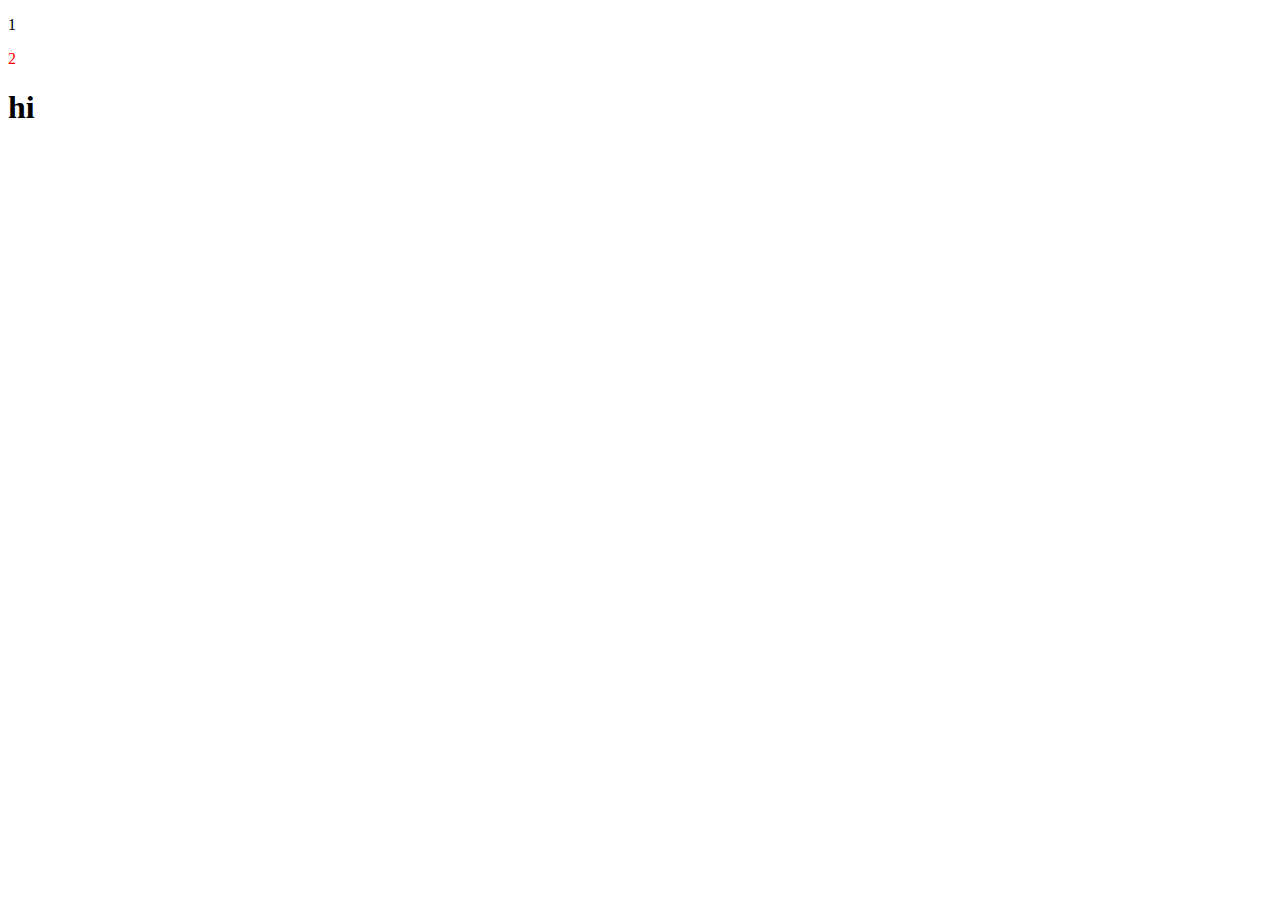
==== intex.html @ ccf89b5f "faylar ochildi" ====
<!DOCTYPE html>
<html lang="en">
<head>
    <meta charset="UTF-8">
    <meta name="viewport" content="width=device-width, initial-scale=1.0">
    <title>Document</title>
    <link rel="stylesheet" href="./styles/style.css">
</head>
<body>
   <div class="block">
    <p class="abs">
        1

    </p>
    <p>2</p>
    <h1>hi</h1>
   </div>
</body>
</html>
---- styles/style.css ----
.block .abs + p{
    color: red;
}
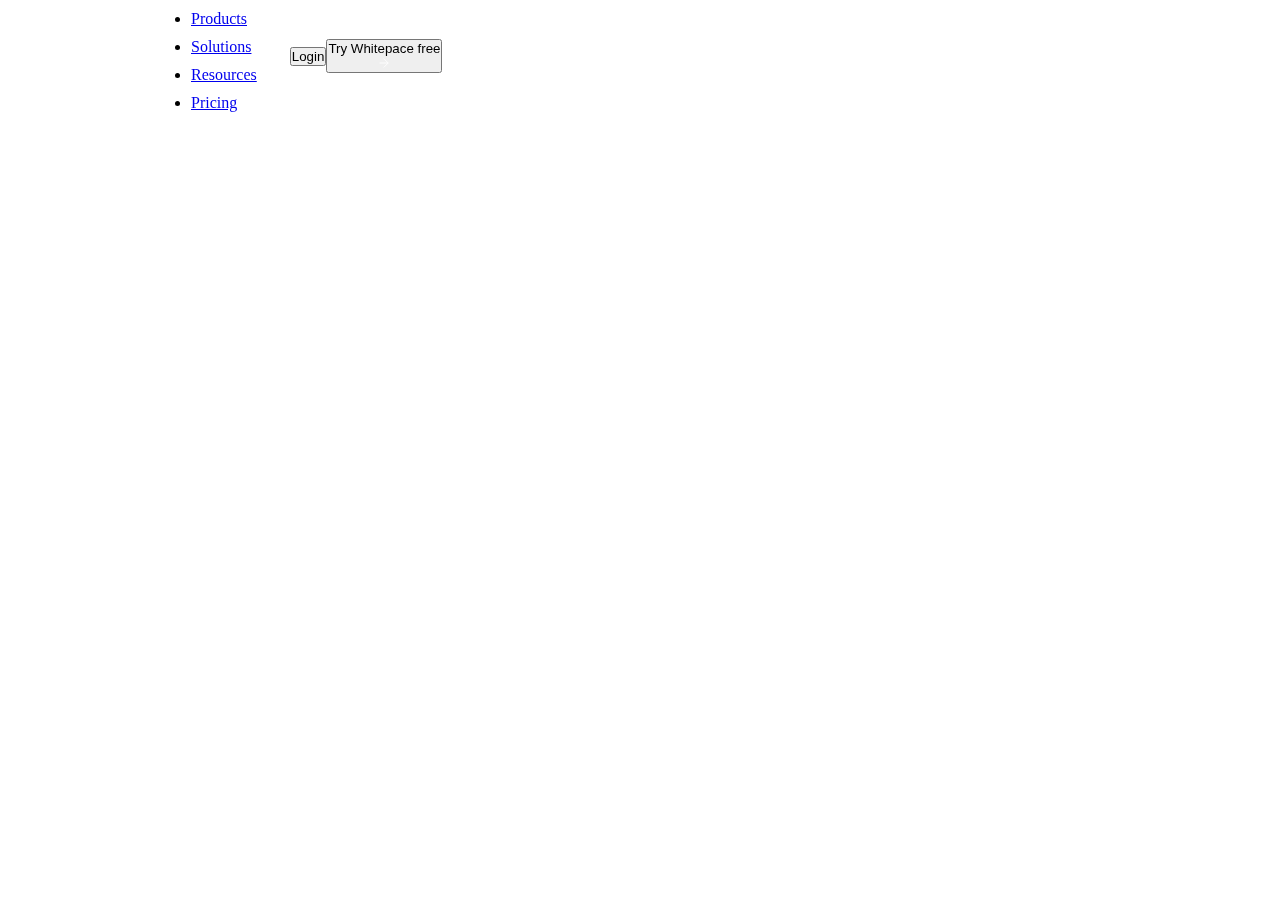
==== commit 8e22a352: "faylar ulandi" ====
--- a/intex.html
+++ b/intex.html
@@ -7,13 +7,37 @@
     <link rel="stylesheet" href="./styles/style.css">
 </head>
 <body>
-   <div class="block">
-    <p class="abs">
-        1
-
-    </p>
-    <p>2</p>
-    <h1>hi</h1>
-   </div>
+    <main>
+        <header class="container header_container">
+            <a href="#">
+                <img src="./images/Logo.svg" alt="logo" width="191" height="34">
+            </a>
+            <nav>
+                <ul>
+                    <li>
+                        <a href="#">Products</a>
+                        <img src="./images/Down Arrow.png" alt="vektor" width="29" height="24">
+                    </li>
+                    <li>
+                        <a href="#">Solutions</a>
+                        <img src="./images/Down Arrow.png" alt="vektor" width="29" height="24">
+                    </li>
+                    <li>
+                        <a href="#">Resources</a>
+                        <img src="./images/Down Arrow.png" alt="vektor" width="29" height="24">
+                    </li>
+                    <li>
+                        <a href="#">Pricing</a>
+                        <img src="./images/Down Arrow.png" alt="vektor" width="29" height="24">
+                    </li>
+                </ul>
+            </nav>
+            <button class="button button1">Login</button>
+            <button class="button button2">
+                <p class="button_text">Try Whitepace free</p>
+                <img src="./images/Icon.svg" alt="icon" width="10" height="10">
+            </button>
+        </header>
+    </main>
 </body>
 </html>--- a/styles/style.css
+++ b/styles/style.css
@@ -1,4 +1,19 @@
+* {
+    margin: 0;
+    padding: 0;
+    box-sizing: border-box;
+}
+body {
+    font-family: 'Inter';
+}
+.container {
+    max-width: 1440px;
+    width: 100%;
+    margin: 0 auto;
 
-.block .abs + p{
-    color: red;
+}
+.header_container {
+    display: flex;
+    align-items: center;
+    position: fixed;
 }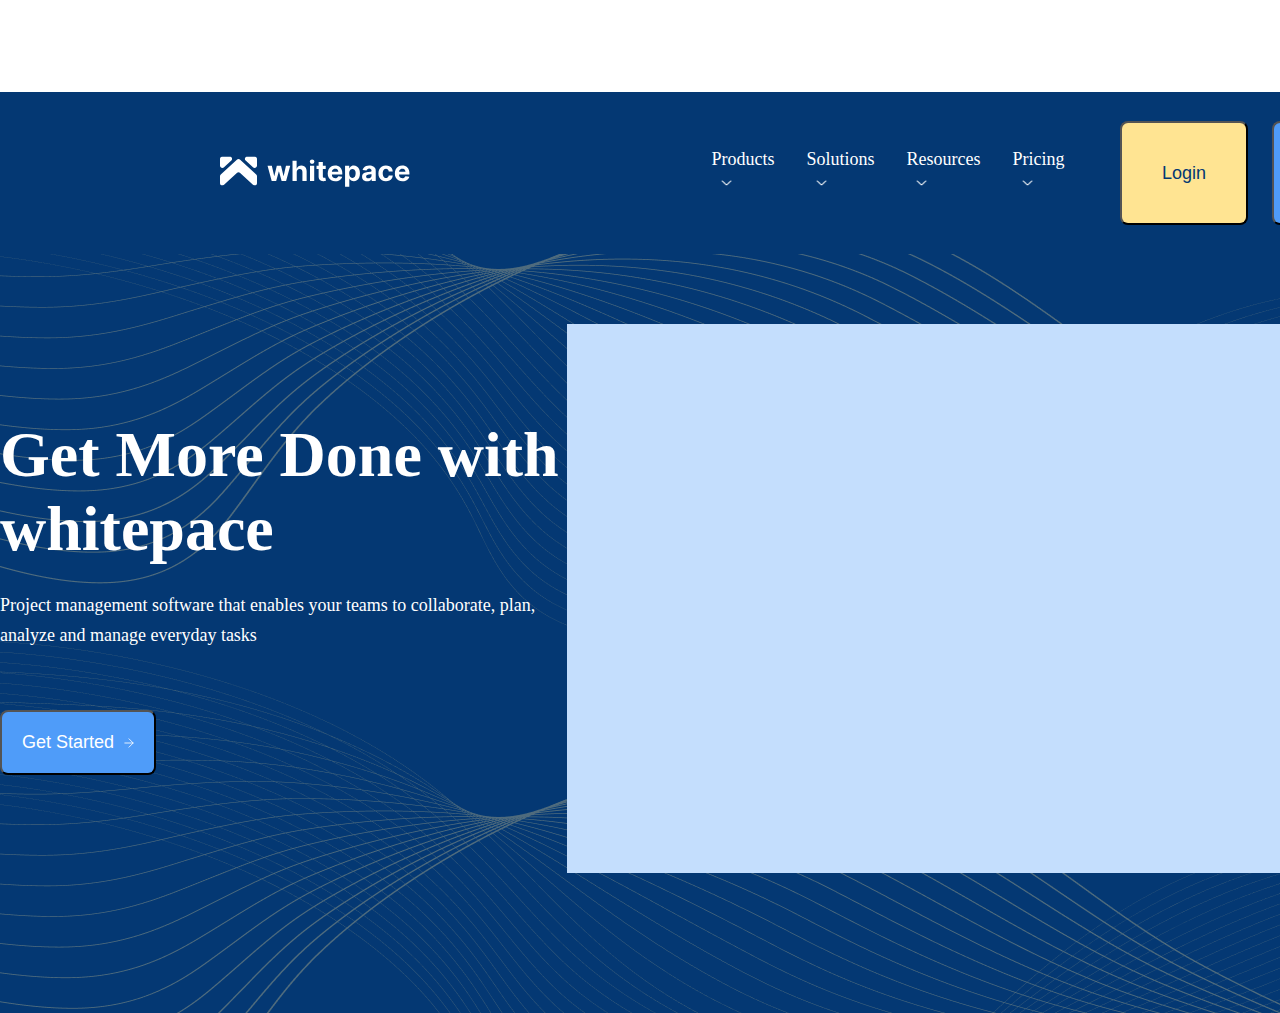
==== commit 59fa6fa0: "tugalanmoqda" ====
--- a/intex.html
+++ b/intex.html
@@ -8,7 +8,7 @@
 </head>
 <body>
     <main>
-        <header class="container header_container">
+        <header class=" header_container">
             <a href="#">
                 <img src="./images/Logo.svg" alt="logo" width="191" height="34">
             </a>
@@ -32,12 +32,26 @@
                     </li>
                 </ul>
             </nav>
+           <div class="buttons">
             <button class="button button1">Login</button>
             <button class="button button2">
                 <p class="button_text">Try Whitepace free</p>
                 <img src="./images/Icon.svg" alt="icon" width="10" height="10">
             </button>
+           </div>
         </header>
+        
     </main>
+    <div class=" project">
+        <div class="project_text">
+            <h1 class="p1">Get More Done with <br> whitepace</h1>
+            <p class="p_t">Project management software that enables your teams to collaborate, plan, <br> analyze and manage everyday tasks</p>
+            <button class="button button3">
+                <p class="ptb">Get Started</p>
+                <img src="./images/Icon.svg" alt="vektor" width="10" height="10">
+            </button>
+        </div>
+        <div class="blok1"></div>
+    </div>
 </body>
 </html>--- a/styles/style.css
+++ b/styles/style.css
@@ -7,7 +7,7 @@
     font-family: 'Inter';
 }
 .container {
-    max-width: 1440px;
+    max-width: 1920px;
     width: 100%;
     margin: 0 auto;
 
@@ -16,4 +16,101 @@
     display: flex;
     align-items: center;
     position: fixed;
+    background-color: #043873;
+    padding-left: 220px;
+    padding-top: 29px;
+    padding-bottom: 29px;
+
+    
+}
+nav ul {
+    display: flex;
+    align-items: center;
+    gap: 32px;
+    margin-left:300.5px ;
+    margin-right: 55.5px;
+    
+}
+ul li {
+    list-style: none;
+    align-items: center;
+    
+}
+li a {
+    text-decoration: none;
+    font-family: DM Sans;
+    font-weight: 500;
+    font-size: 18px;
+    color: #FFF;
+    line-height: 23px;
+}
+.buttons {
+    display: flex;
+}
+
+.button {
+    border-radius: 8px;
+    
+}
+.button1 {
+    padding: 18.5px 40px;
+    margin-right: 24px;
+    background-color:#FFE492;
+    color: #043873;
+    font-size: 18px;
+    font-weight: 500;
+    
+    
+}
+.button2 {
+    padding: 18.5px 24px;
+    display: flex;
+    align-items: center;
+    gap: 10px;
+    background-color:#4F9CF9;
+    color: #fff;
+    font-size: 18px;
+    font-weight: 500;
+
+}
+.project {
+    padding-top: 232px;
+    margin-top: 92px;
+    padding-bottom: 140px;
+    display: flex;
+    background-color: #043873;
+    background-image: url(../images/Element.png) ;
+}
+.project_text {
+    width: 656px;
+    margin-top: 94px;
+}
+.p1 {
+    color: #FFF;
+    font-size: 64px;
+    font-weight: 700;
+    margin-bottom: 24px;
+}
+.p_t {
+    color: #FFF;
+    font-size: 18px;
+    font-weight: 400;
+    margin-bottom: 60px;
+    line-height: 30px;
+}
+.button3 {
+    padding: 20px;
+    display: flex;
+    gap: 10px;
+    background-color:  #4F9CF9;
+    color: #fff;
+    font-size: 18px;
+    font-weight: 500;
+    align-items: center;
+}
+.blok1 {
+    width: 824px;
+    height: 549px;
+    background-color: #C4DEFD;
+    
 }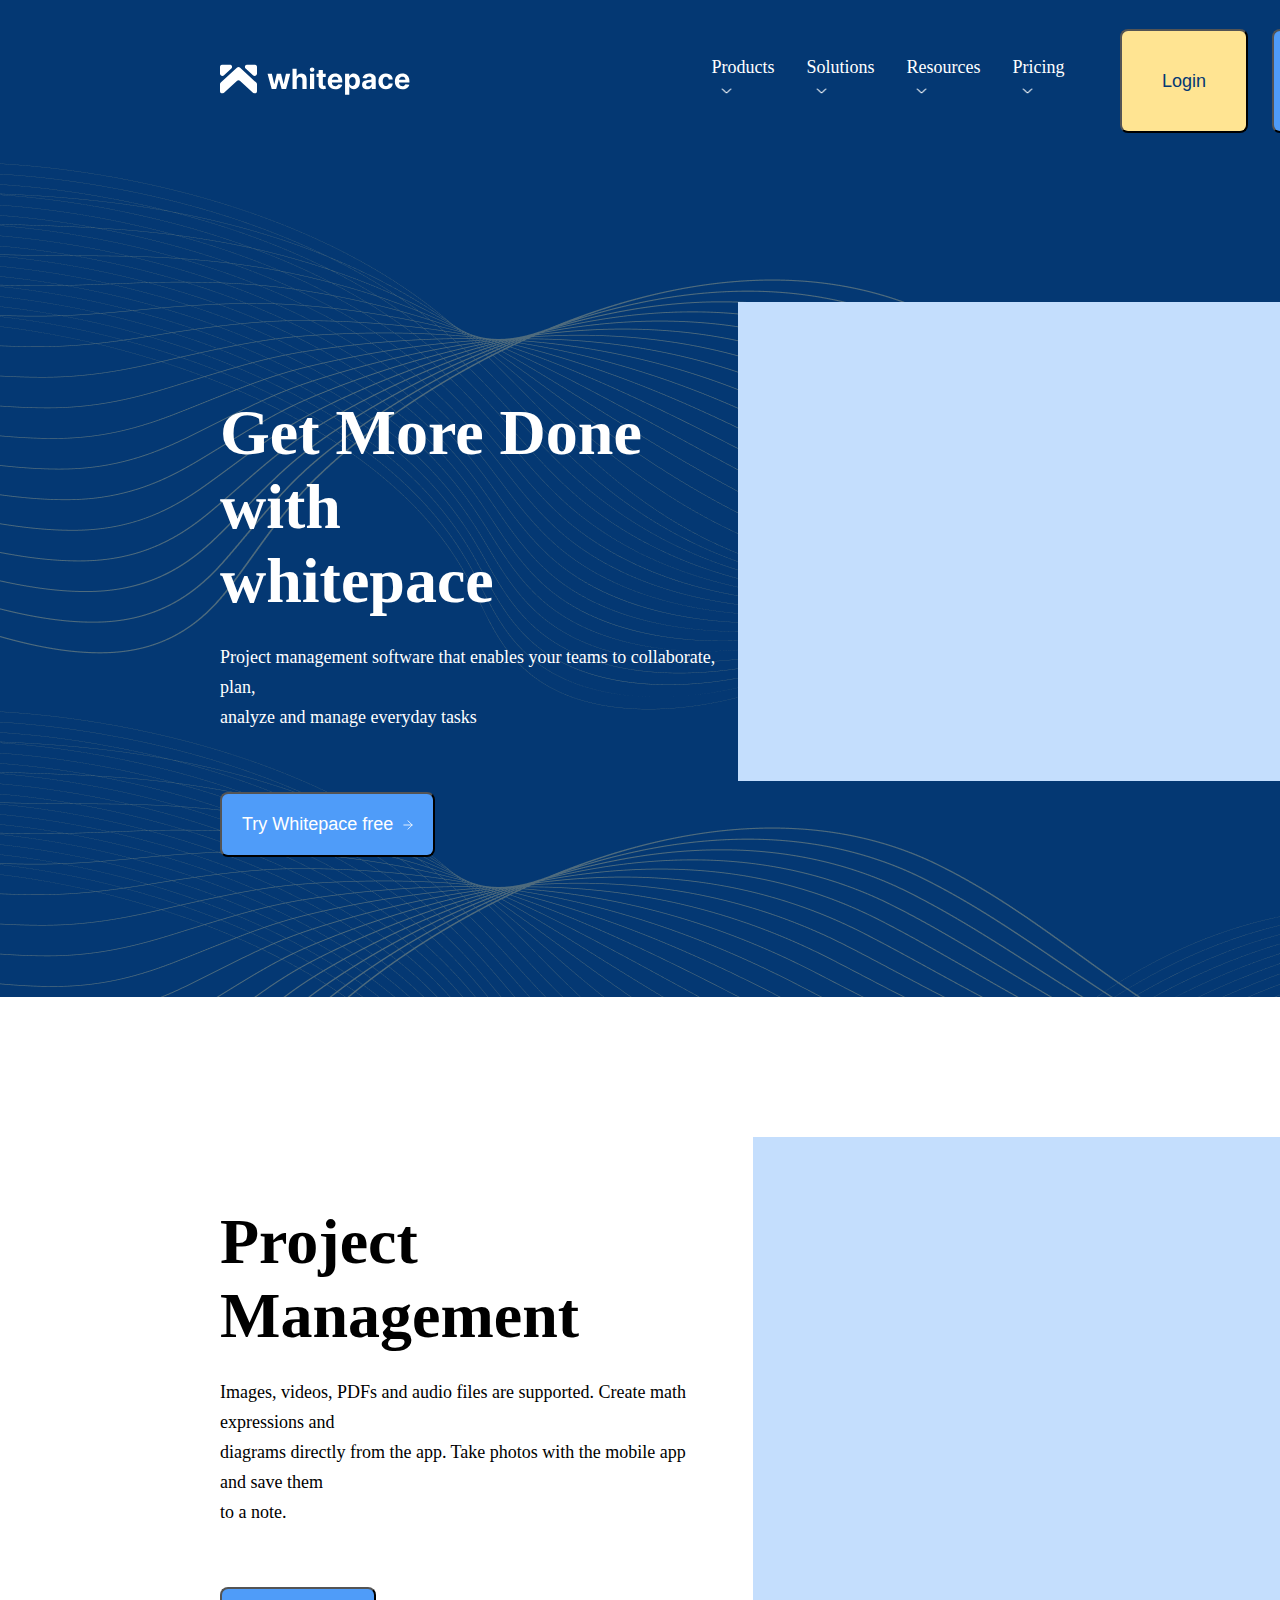
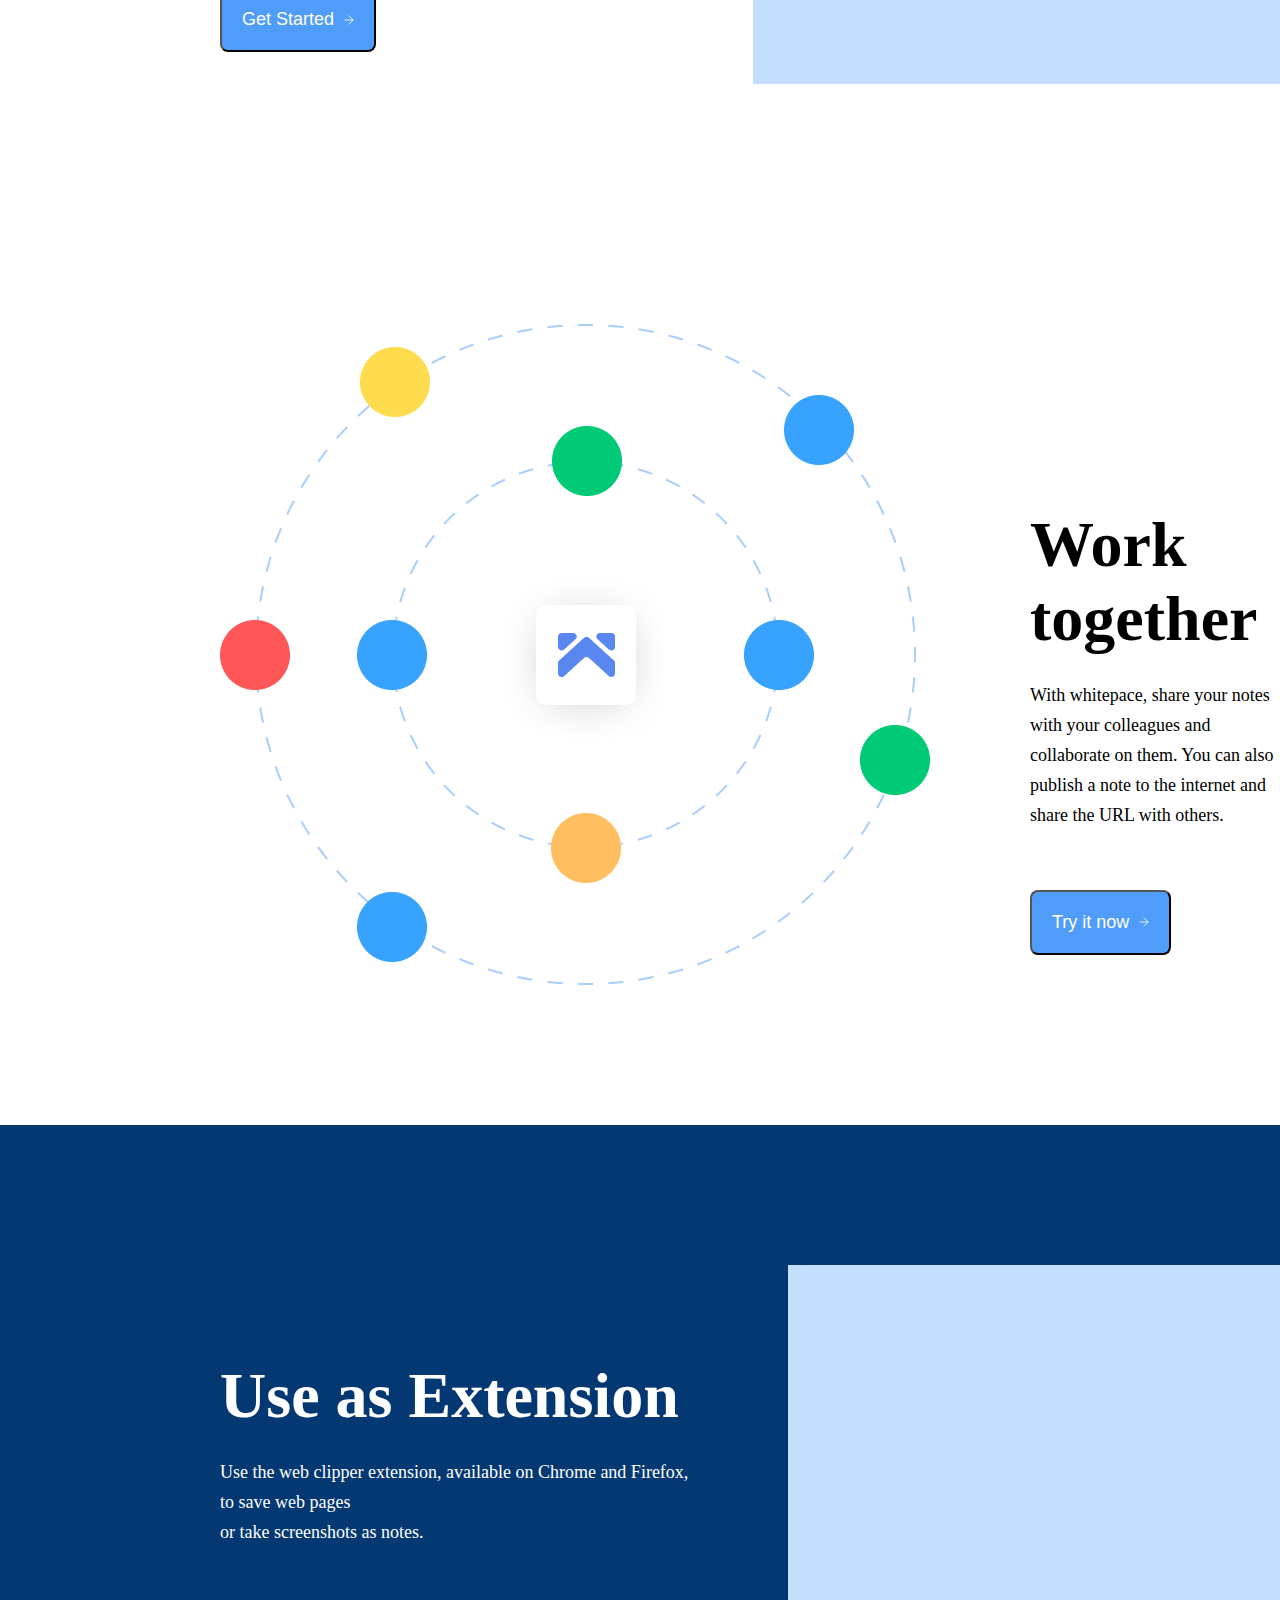
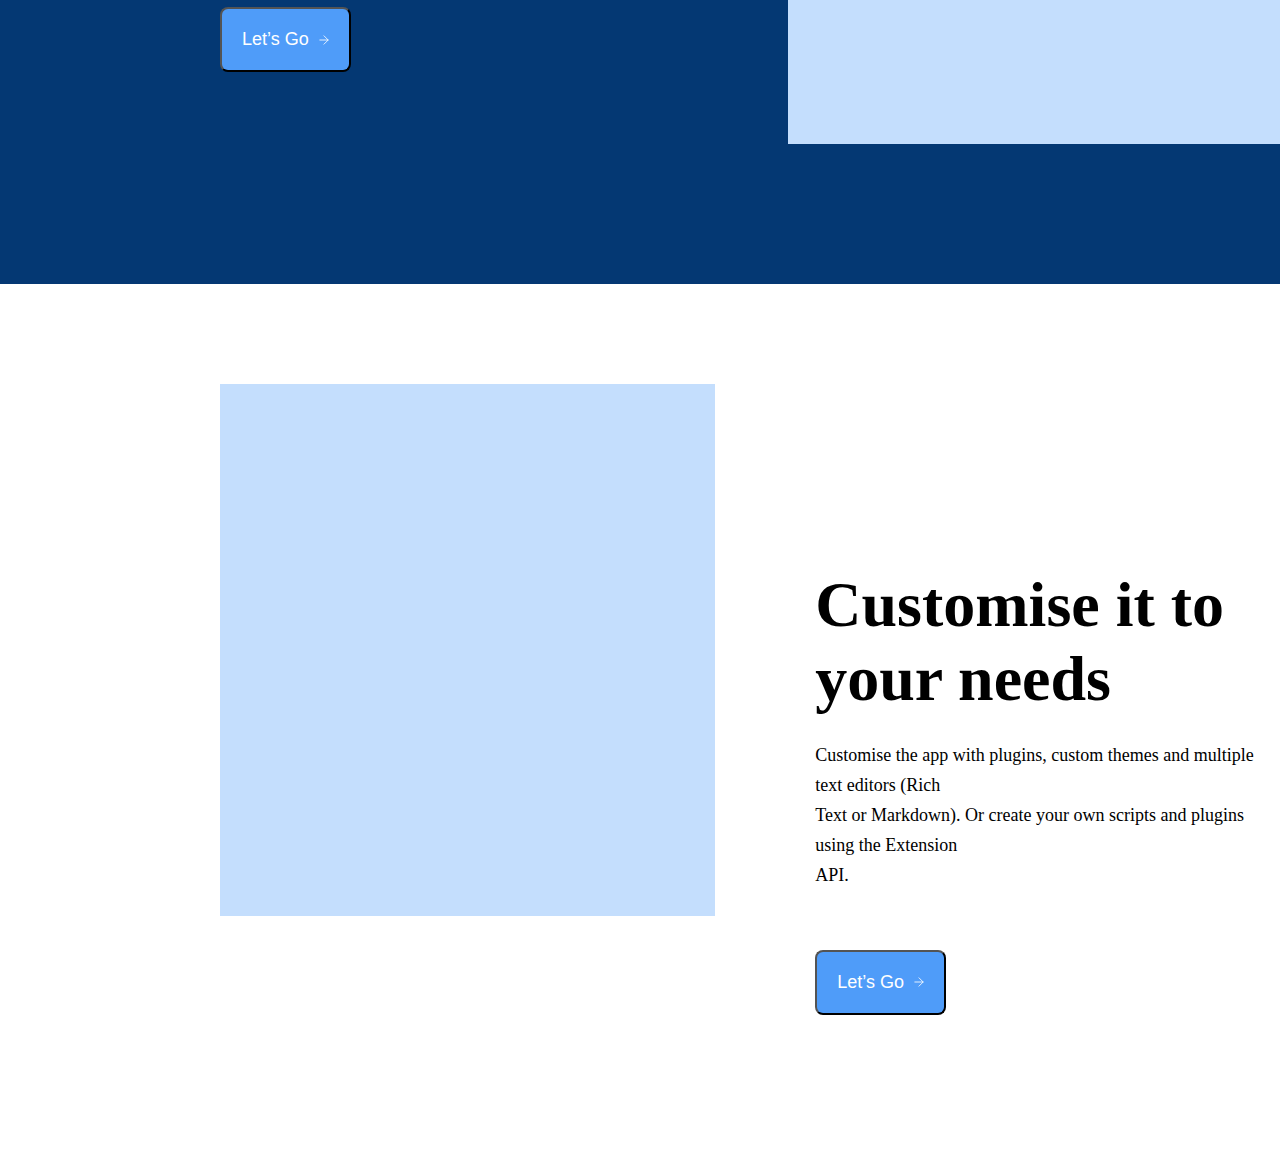
==== commit b1608b82: "tuadi" ====
--- a/intex.html
+++ b/intex.html
@@ -8,7 +8,7 @@
 </head>
 <body>
     <main>
-        <header class=" header_container">
+        <header class="container header_container">
             <a href="#">
                 <img src="./images/Logo.svg" alt="logo" width="191" height="34">
             </a>
@@ -42,16 +42,68 @@
         </header>
         
     </main>
-    <div class=" project">
+    <div class="container project">
         <div class="project_text">
             <h1 class="p1">Get More Done with <br> whitepace</h1>
             <p class="p_t">Project management software that enables your teams to collaborate, plan, <br> analyze and manage everyday tasks</p>
             <button class="button button3">
-                <p class="ptb">Get Started</p>
+                <p class="ptb">Try Whitepace free</p>
                 <img src="./images/Icon.svg" alt="vektor" width="10" height="10">
             </button>
         </div>
         <div class="blok1"></div>
     </div>
+    <div class="container get">
+        <div class="get_text">
+            <h1 class="g1">Project <br> Management</h1>
+            <p class="g_t">Images, videos, PDFs and audio files are supported. Create math expressions and <br>diagrams directly from the app. Take photos with the mobile app and save them <br> to a note.</p>
+            <button class="button button4">
+                <p class="gtb">Get Started</p>
+                <img src="./images/Icon.svg" alt="vektor" width="10" height="10">
+            </button>
+        </div>
+        <div class="blok2"></div>
+    </div>
+    <div class="container work">
+        <img src="./images/Work Together Image.png" alt="work" width="710" height="661">
+        <div class="work_text">
+            <h1 class="w1">Work together</h1>
+            <p class="w_t">With whitepace, share your notes with your colleagues and collaborate on them.
+                You can also publish a note to the internet and share the URL with others.
+                </p>
+            <button class="button button4">
+                <p class="gtb">Try it now</p>
+                <img src="./images/Icon.svg" alt="vektor" width="10" height="10">
+            </button>
+        </div>
+       
+    </div>
+    <div class="container user">
+        <div class="user_text">
+            <h1 class="u1">Use as Extension</h1>
+            <p class="u_t">Use the web clipper extension, available on Chrome and Firefox, to save web pages <br> or take screenshots as notes.
+            </p>
+            <button class="button button3">
+                <p class="ptb">Let’s Go</p>
+                <img src="./images/Icon.svg" alt="vektor" width="10" height="10">
+            </button>
+        </div>
+        <div class="blok1"></div>
+    </div>
+    <div class="container work">
+        <div class="blok5"></div>
+        <div class="work_text">
+            <h1 class="w1">Customise it
+                to <br> your needs</h1>
+            <p class="w_t">Customise the app with plugins, custom themes and multiple text editors (Rich <br> Text or Markdown). Or create your own scripts and plugins using the Extension <br> API.
+
+                </p>
+            <button class="button button4">
+                <p class="gtb">Let’s Go</p>
+                <img src="./images/Icon.svg" alt="vektor" width="10" height="10">
+            </button>
+        </div>
+       
+    </div>
 </body>
 </html>--- a/styles/style.css
+++ b/styles/style.css
@@ -10,14 +10,15 @@
     max-width: 1920px;
     width: 100%;
     margin: 0 auto;
+    padding-left: 220px;
 
 }
 .header_container {
     display: flex;
     align-items: center;
-    position: fixed;
+    
     background-color: #043873;
-    padding-left: 220px;
+    
     padding-top: 29px;
     padding-bottom: 29px;
 
@@ -74,8 +75,8 @@
 
 }
 .project {
-    padding-top: 232px;
-    margin-top: 92px;
+    padding-top: 140px;
+    
     padding-bottom: 140px;
     display: flex;
     background-color: #043873;
@@ -113,4 +114,117 @@
     height: 549px;
     background-color: #C4DEFD;
     
+}
+.get {
+    padding-top: 140px;
+    
+    padding-bottom: 140px;
+    display: flex;
+    
+    gap: 60px;
+}
+.get_text{
+
+    margin-top: 68px;
+    width: 672px;
+}
+.g1 {
+    font-size: 64px;
+    font-weight: 700;
+    margin-bottom: 24px;
+    color: #000;
+}
+.g_t {
+    font-size: 18px;
+    font-weight: 400;
+    margin-bottom: 60px;
+    line-height: 30px;
+   
+    color: #000;
+}
+.button4 {
+    padding: 20px;
+    display: flex;
+    gap: 10px;
+    background-color:  #4F9CF9;
+    color: #fff;
+    font-size: 18px;
+    font-weight: 500;
+    align-items: center;
+}
+.blok2 {
+    width: 748px;
+    height: 547px;
+    background-color: #C4DEFD;
+}
+.work {
+    margin-top: 100px;
+    display: flex;
+    gap: 100px;
+    margin-bottom: 140px;
+}
+.work_text {
+    margin-top: 183.5px;
+    width: 670px;
+}
+.w1 {
+    font-size: 64px;
+    font-weight: 700;
+    margin-bottom: 24px;
+    color: #000;
+}
+.w_t {
+    font-size: 18px;
+    font-weight: 400;
+    margin-bottom: 60px;
+    line-height: 30px;
+   
+    color: #000;
+}
+.user {
+    padding-top: 140px;
+    
+    padding-bottom: 140px;
+    display: flex;
+    gap: 98px;
+    background-color: #043873;
+    
+}
+.user_text {
+    width: 656px;
+    margin-top: 94px;
+}
+.u1 {
+    color: #FFF;
+    font-size: 64px;
+    font-weight: 700;
+    margin-bottom: 24px;
+}
+.u_t {
+    color: #FFF;
+    font-size: 18px;
+    font-weight: 400;
+    margin-bottom: 60px;
+    line-height: 30px;
+}
+.button3 {
+    padding: 20px;
+    display: flex;
+    gap: 10px;
+    background-color:  #4F9CF9;
+    color: #fff;
+    font-size: 18px;
+    font-weight: 500;
+    align-items: center;
+}
+.blok1 {
+    width: 686px;
+    height: 479px;
+    background-color: #C4DEFD;
+    
+}
+.blok5 {
+    width: 714px;
+    height: 532px;
+    background-color: #C4DEFD;
 }